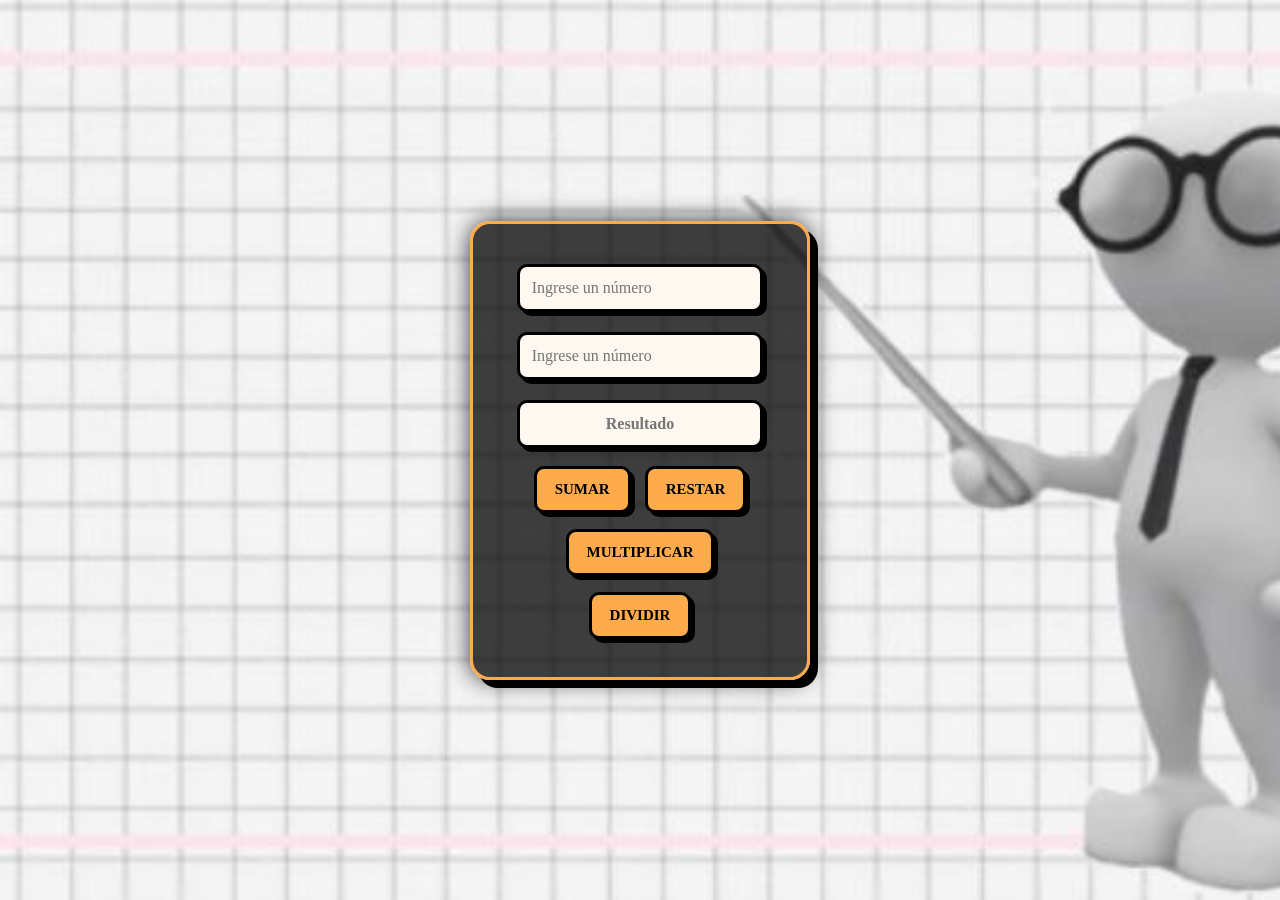
==== calculadora/index.html @ c00a3c36 "Pagina de inicio y Calculadora" ====
<!DOCTYPE html>
<html lang="es">
<head>
    <meta charset="utf-8">
    <meta name="viewport" content="width=device-width, initial-scale=1.0">
    <title>Calculadora JS</title>
    <link rel="stylesheet" href="style.css">
    <link rel="icon" type="image/png" href="Image\Calculadora.png" />
</head>
<body>
    <form action="">
        <input type="text" id="num1" placeholder="Ingrese un número">
        <input type="text" id="num2" placeholder="Ingrese un número">
        <input type="text" id="resultado" placeholder="Resultado" readonly>
        <button type="button" onclick="Sumar()">Sumar</button>
        <button type="button" onclick="Restar()">Restar</button>
        <button type="button" onclick="Multiplicar()">Multiplicar</button>
        <button type="button" onclick="Dividir()">Dividir</button>
    </form>
</body>
</html>

<script>
    function obtenerNumeros() {
        let num1 = parseFloat(document.getElementById("num1").value);
        let num2 = parseFloat(document.getElementById("num2").value);
        if (isNaN(num1) || isNaN(num2)) {
            alert("Ingrese números válidos");
            return null;
        }
        return { num1, num2 };
    }

    function Sumar() {
        let nums = obtenerNumeros();
        if (!nums) return;
        document.getElementById("resultado").value = nums.num1 + nums.num2;
    }

    function Restar() {
        let nums = obtenerNumeros();
        if (!nums) return;
        document.getElementById("resultado").value = nums.num1 - nums.num2;
    }

    function Multiplicar() {
        let nums = obtenerNumeros();
        if (!nums) return;
        document.getElementById("resultado").value = nums.num1 * nums.num2;
    }

    function Dividir() {
        let nums = obtenerNumeros();
        if (!nums) return;
        if (nums.num2 === 0) {
            alert("No se puede dividir entre cero");
            return;
        }
        document.getElementById("resultado").value = nums.num1 / nums.num2;
    }
</script>
---- calculadora/style.css ----
/* Reset básico */
* {
    margin: 0;
    padding: 0;
    box-sizing: border-box;
    font-family: 'Times New Roman', Times, serif;
}


body {
    background-image: url(image.png);
    background-size: cover;
    background-position: center;
    background-attachment: fixed;
    min-height: 100vh;
    display: flex;
    justify-content: center;
    align-items: center;
    padding: 20px;
}

/* Contenedor del formulario */
form {
    background: rgba(0, 0, 0, 0.75); /* Negro semitransparente */
    padding: 30px;
    border-radius: 20px;
    border: 3px solid #fdab4c;
    box-shadow: 8px 8px 0 #000, 0 0 25px rgba(0, 0, 0, 0.8);
    width: 340px;
    text-align: center;
    color: #fff;
}

/* Inputs */
input[type="text"] {
    width: 90%;
    padding: 12px;
    margin: 10px 0;
    border: 3px solid #000;
    border-radius: 10px;
    font-size: 16px;
    font-family: 'Times New Roman', Times, serif;
    background: #fff8f0;
    color: #000;
    transition: 0.2s ease;
    box-shadow: 4px 4px 0 #000;
}

/* Efecto al enfocar */
input[type="text"]:focus {
    border-color: #fdab4c;
    outline: none;
    box-shadow: 4px 4px 0 #b5651d;
}

/* Botones */
button {
    margin: 8px 5px;
    padding: 12px 18px;
    font-size: 15px;
    font-weight: bold;
    font-family: 'Times New Roman', Times, serif;
    text-transform: uppercase;
    border: 3px solid #000;
    border-radius: 10px;
    cursor: pointer;
    background: #fdab4c;
    color: #000;
    box-shadow: 4px 4px 0 #000;
    transition: all 0.2s ease;
}

/* Hover y click */
button:hover {
    background: #ffc107;
    transform: translate(2px, 2px);
    box-shadow: 2px 2px 0 #000;
}

button:active {
    transform: translate(4px, 4px);
    box-shadow: 0px 0px 0 #000;
}

/* Resultado */
#resultado {
    background: #fff8f0;
    color: #000;
    font-weight: bold;
    text-align: center;
    border: 3px solid #000;
    border-radius: 10px;
    padding: 12px;
    margin-top: 10px;
    box-shadow: 4px 4px 0 #000;
    font-family: 'Times New Roman', Times, serif;
}
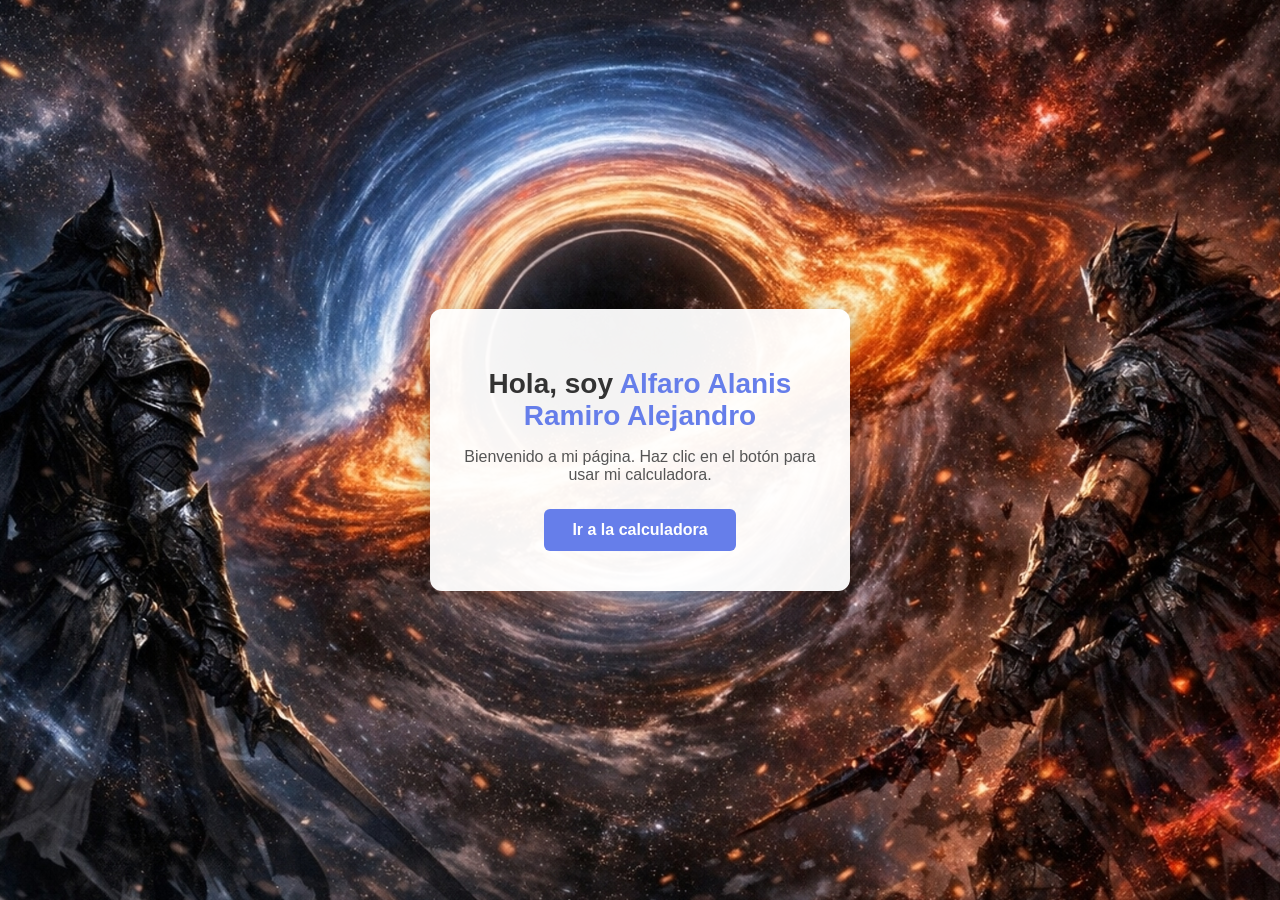
==== commit 1423aa7d: "pagina y calculadora" ====
--- a/calculadora/index.html
+++ b/calculadora/index.html
@@ -1,61 +1,81 @@
 <!DOCTYPE html>
 <html lang="es">
 <head>
-    <meta charset="utf-8">
-    <meta name="viewport" content="width=device-width, initial-scale=1.0">
-    <title>Calculadora JS</title>
-    <link rel="stylesheet" href="style.css">
-    <link rel="icon" type="image/png" href="Image\Calculadora.png" />
+  <meta charset="UTF-8">
+  <meta name="viewport" content="width=device-width, initial-scale=1.0">
+  <title>Pagina</title>
+  <style>
+    * { box-sizing: border-box; }
+
+    body {
+        font-family: Arial, sans-serif;
+        display: flex;
+        justify-content: center;
+        align-items: center;
+        min-height: 100vh;
+        margin: 0;
+        padding: 20px;
+
+        background-image: url('fondo.jpg');
+        background-size: cover;
+        background-position: center;
+        background-repeat: no-repeat;
+        background-attachment: fixed;
+
+        /* Color de respaldo si la imagen no carga */
+        background-color: #f0f0f0;
+    }
+
+    .contenedor {
+      background-color: rgba(255, 255, 255, 0.95);
+      padding: 40px 30px;
+      border-radius: 12px;
+      text-align: center;
+      box-shadow: 0 8px 24px rgba(0, 0, 0, 0.3);
+      max-width: 420px;
+      width: 100%;
+    }
+
+    h1 {
+      font-size: 28px;
+      color: #333;
+      margin-bottom: 15px;
+    }
+
+    .nombre {
+      color: #667eea;
+    }
+
+    p {
+      font-size: 16px;
+      color: #555;
+      margin-bottom: 25px;
+    }
+
+    .boton {
+      display: inline-block;
+      padding: 12px 28px;
+      font-size: 16px;
+      font-weight: bold;
+      color: white;
+      background-color: #667eea;
+      text-decoration: none;
+      border-radius: 6px;
+      transition: background-color 0.2s;
+    }
+
+    .boton:hover {
+      background-color: #556cd6;
+    }
+  </style>
 </head>
 <body>
-    <form action="">
-        <input type="text" id="num1" placeholder="Ingrese un número">
-        <input type="text" id="num2" placeholder="Ingrese un número">
-        <input type="text" id="resultado" placeholder="Resultado" readonly>
-        <button type="button" onclick="Sumar()">Sumar</button>
-        <button type="button" onclick="Restar()">Restar</button>
-        <button type="button" onclick="Multiplicar()">Multiplicar</button>
-        <button type="button" onclick="Dividir()">Dividir</button>
-    </form>
+
+  <div class="contenedor">
+    <h1>Hola, soy <span class="nombre">Alfaro Alanis Ramiro Alejandro</span></h1>
+    <p>Bienvenido a mi página. Haz clic en el botón para usar mi calculadora.</p>
+    <a href="calculadora.html" class="boton">Ir a la calculadora</a>
+  </div>
+
 </body>
-</html>
-
-<script>
-    function obtenerNumeros() {
-        let num1 = parseFloat(document.getElementById("num1").value);
-        let num2 = parseFloat(document.getElementById("num2").value);
-        if (isNaN(num1) || isNaN(num2)) {
-            alert("Ingrese números válidos");
-            return null;
-        }
-        return { num1, num2 };
-    }
-
-    function Sumar() {
-        let nums = obtenerNumeros();
-        if (!nums) return;
-        document.getElementById("resultado").value = nums.num1 + nums.num2;
-    }
-
-    function Restar() {
-        let nums = obtenerNumeros();
-        if (!nums) return;
-        document.getElementById("resultado").value = nums.num1 - nums.num2;
-    }
-
-    function Multiplicar() {
-        let nums = obtenerNumeros();
-        if (!nums) return;
-        document.getElementById("resultado").value = nums.num1 * nums.num2;
-    }
-
-    function Dividir() {
-        let nums = obtenerNumeros();
-        if (!nums) return;
-        if (nums.num2 === 0) {
-            alert("No se puede dividir entre cero");
-            return;
-        }
-        document.getElementById("resultado").value = nums.num1 / nums.num2;
-    }
-</script>
+</html>
